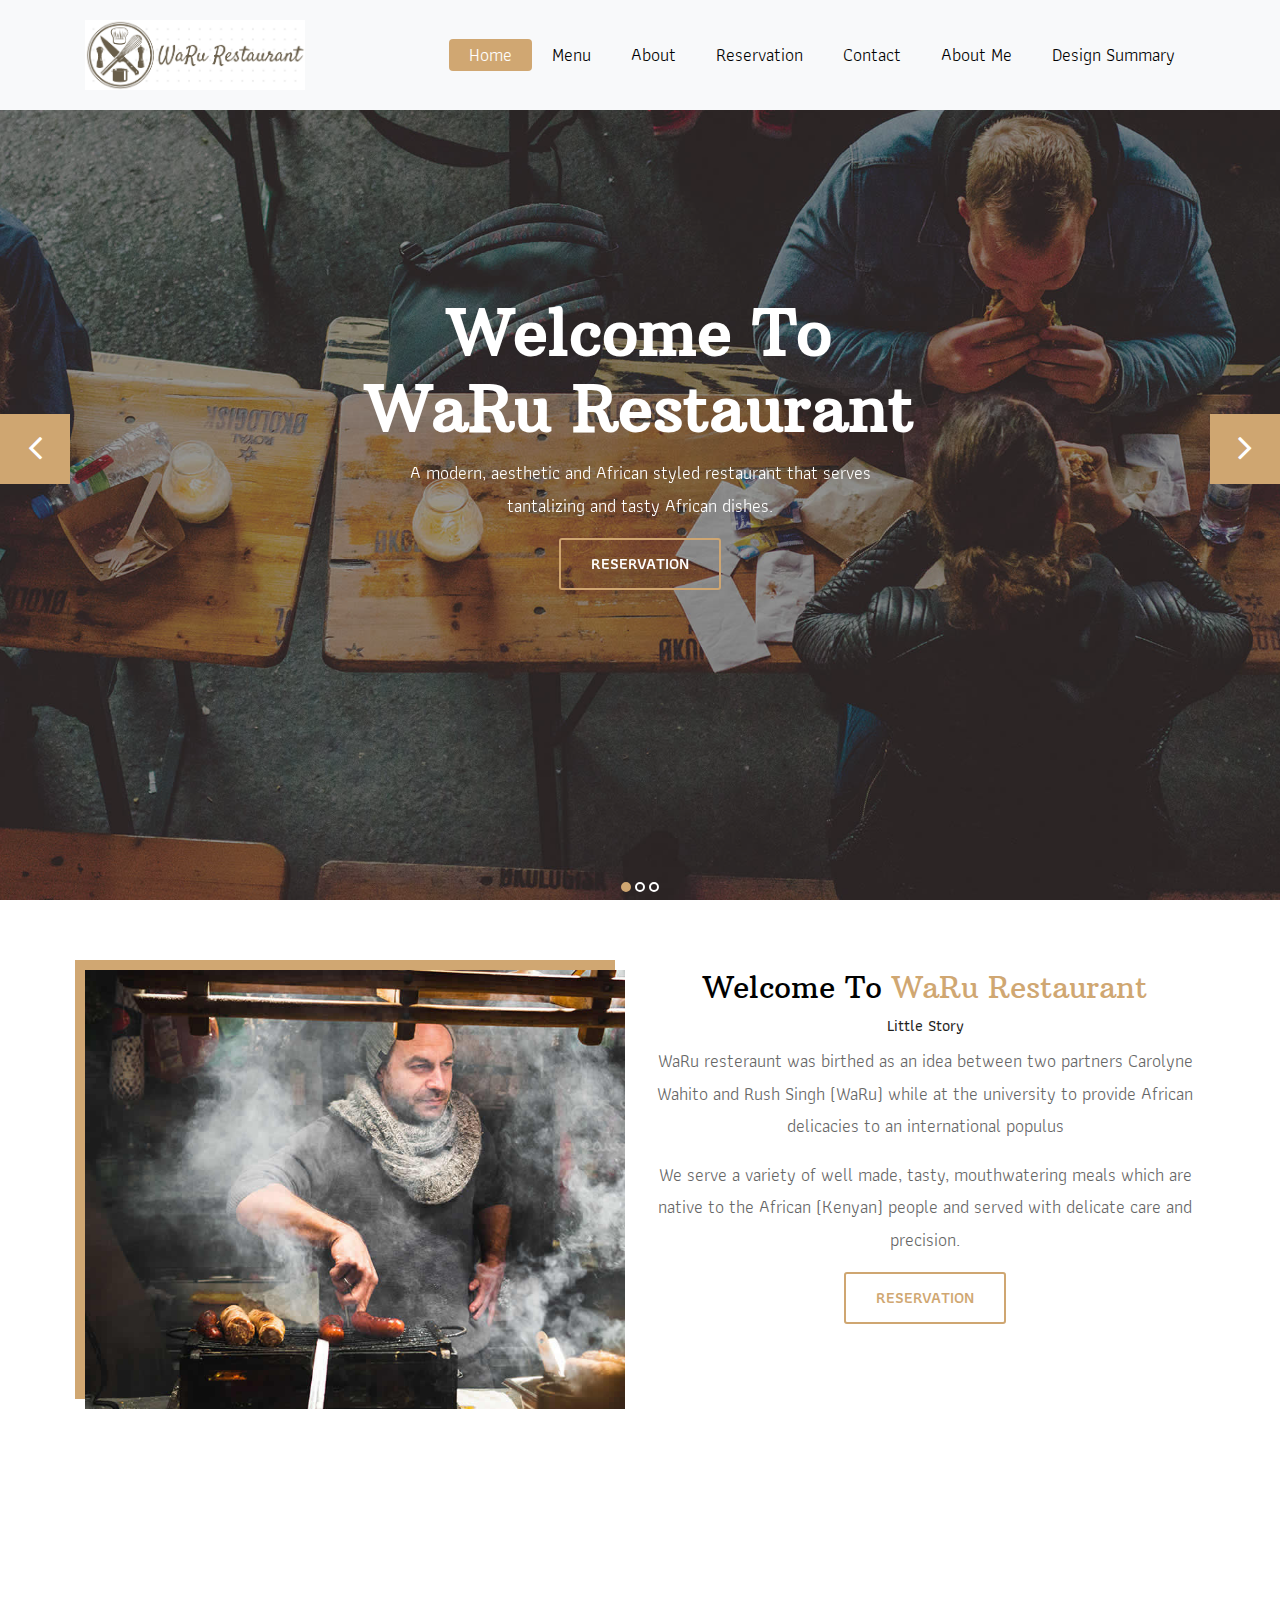
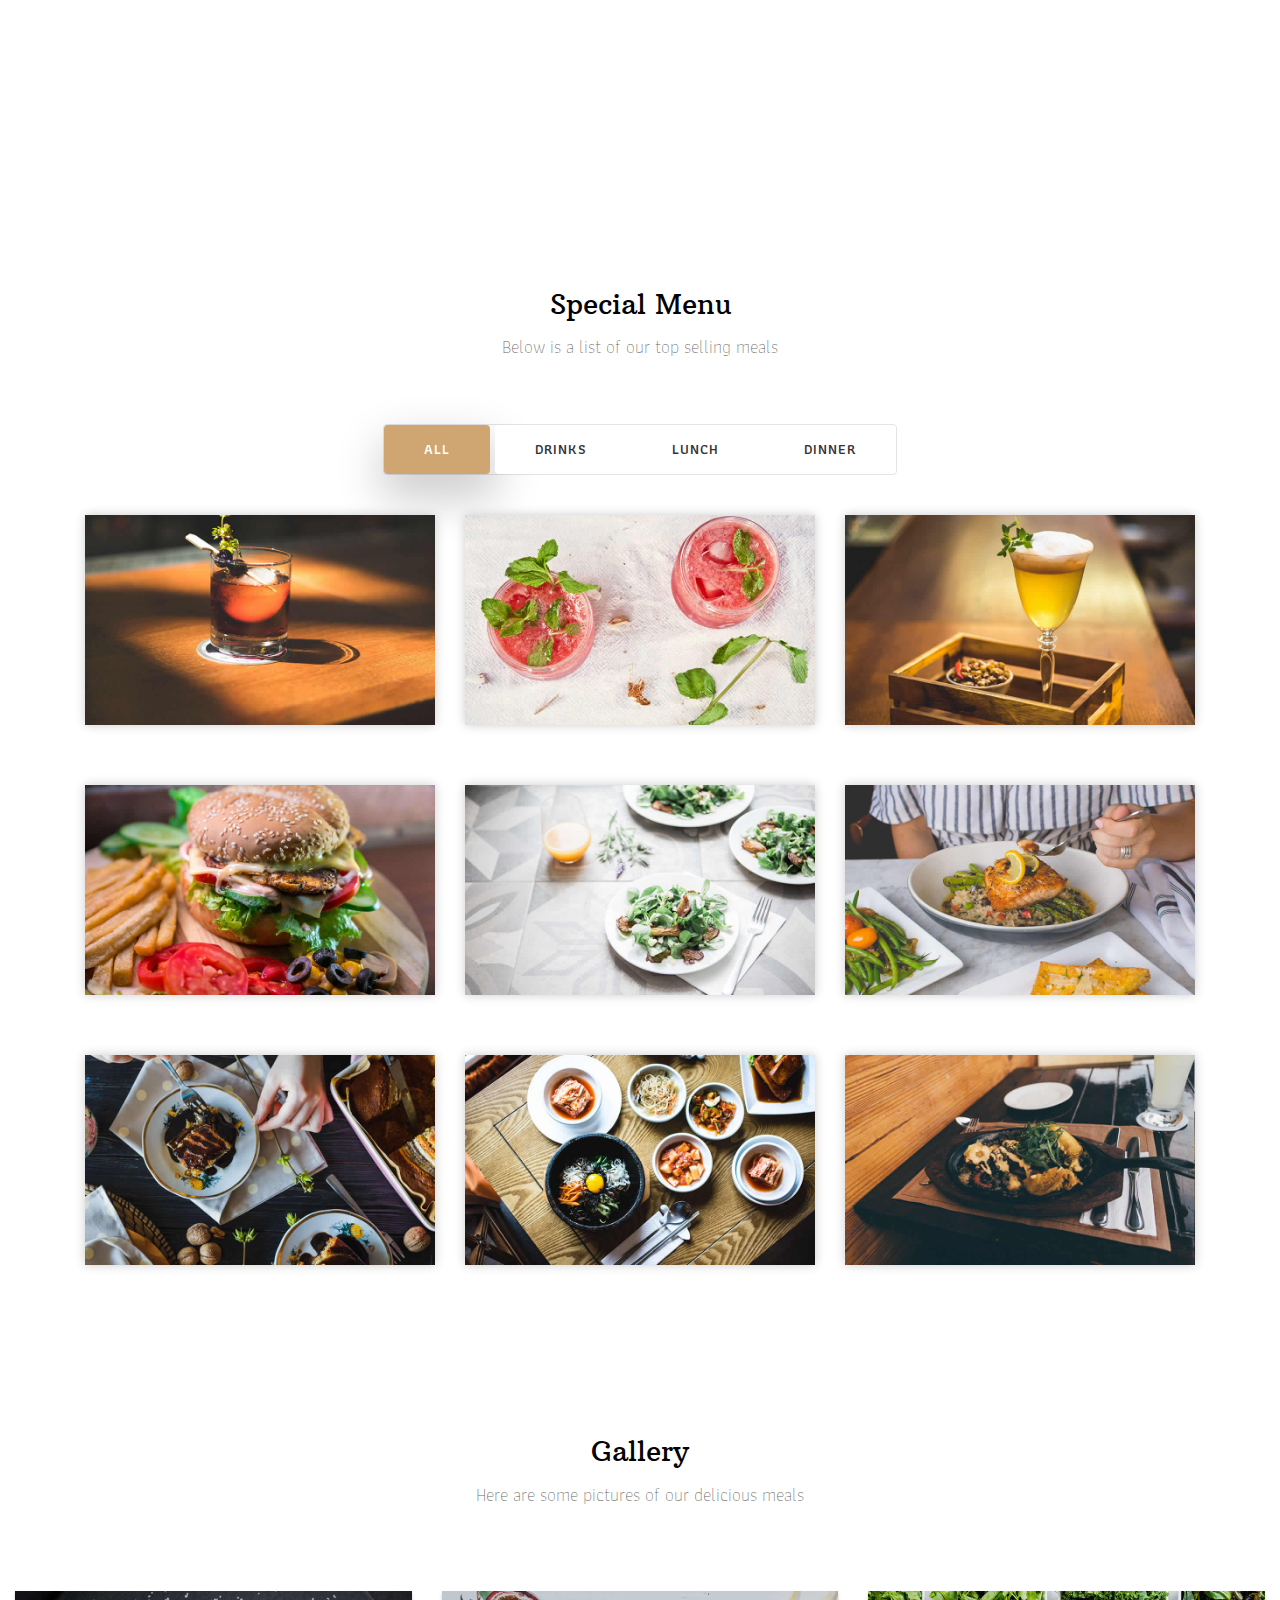
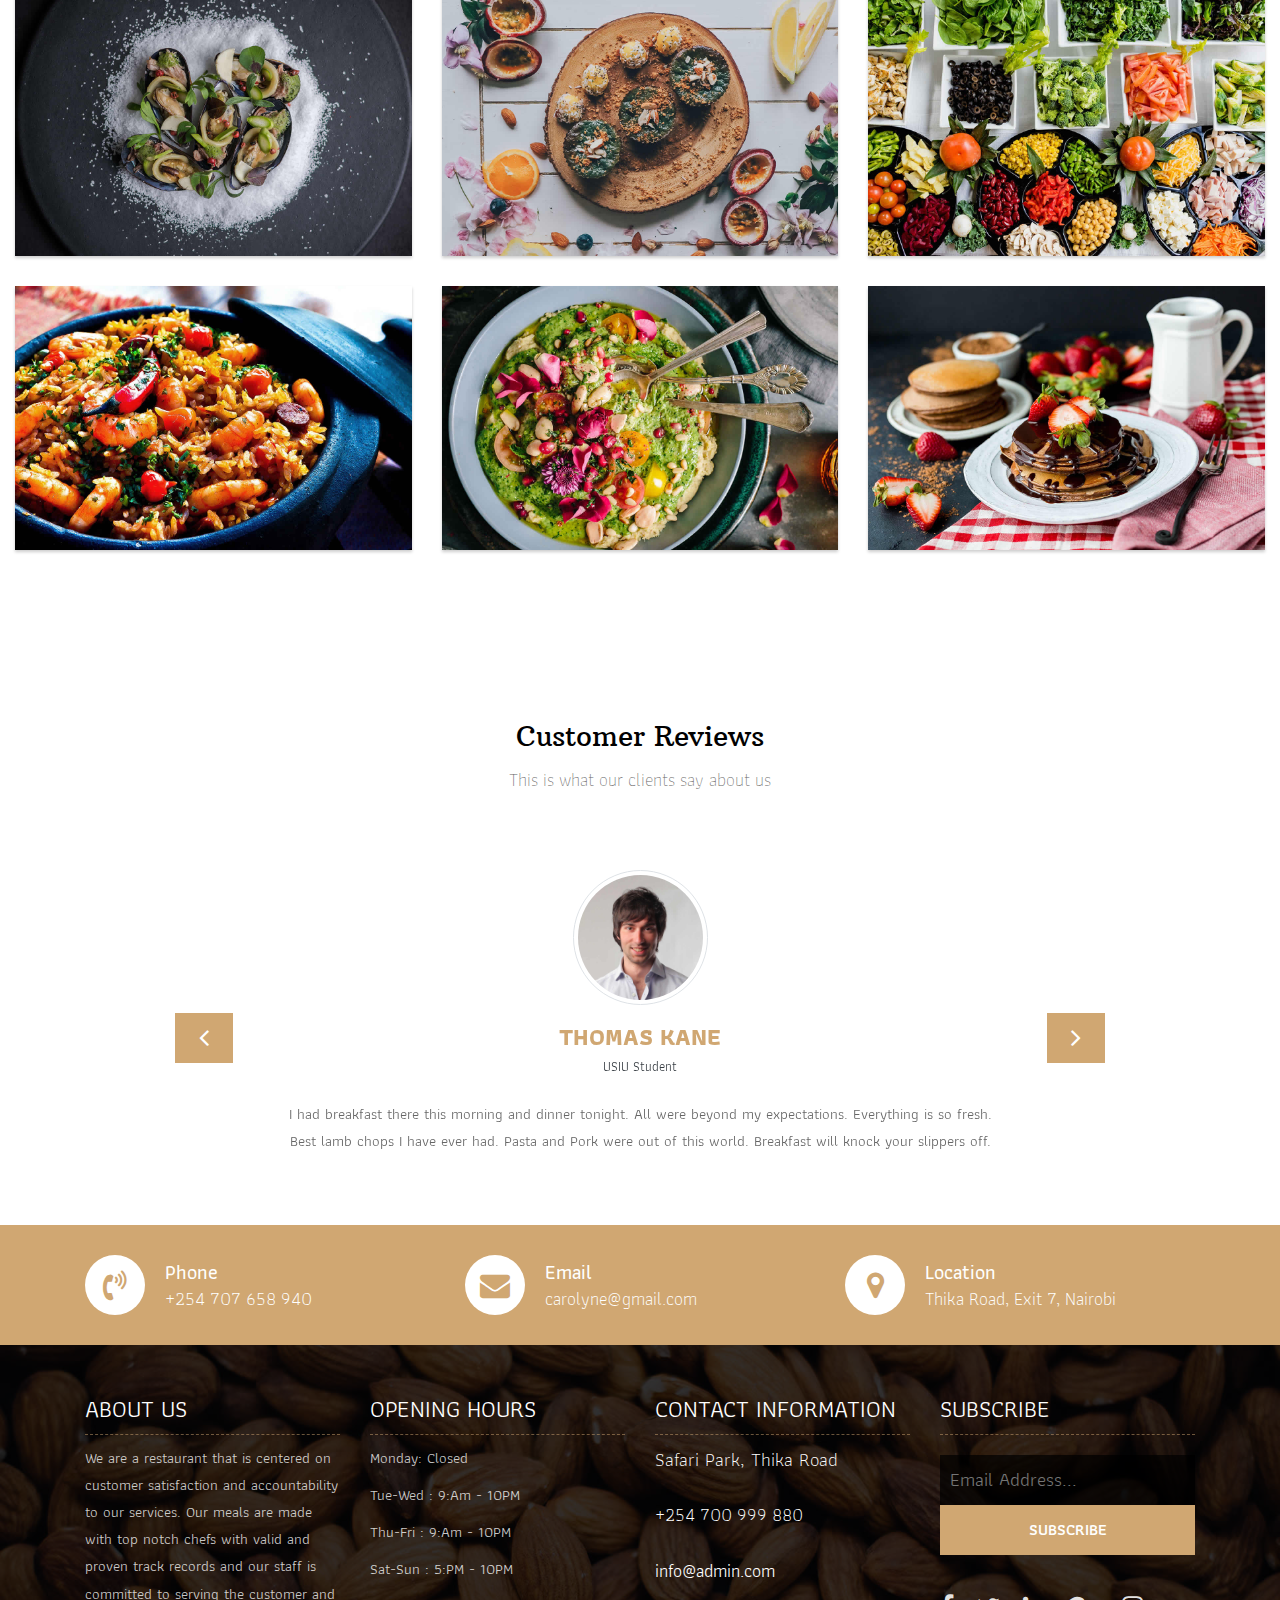
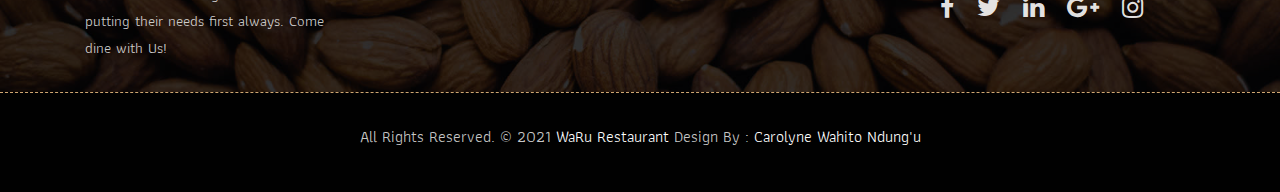
==== index.html @ e148ffc0 "Add files via upload" ====
<!DOCTYPE html>
<html lang="en"><!-- Basic -->
<head>
	<meta charset="utf-8">
    <meta http-equiv="X-UA-Compatible" content="IE=edge">   
   
    <!-- Mobile Metas -->
    <meta name="viewport" content="width=device-width, initial-scale=1">
 
     <!-- Site Metas -->
    <title>WaRu Restaurant</title>  
    <meta name="keywords" content="">
    <meta name="description" content="">
    <meta name="author" content="">

    <!-- Site Icons -->
    <link rel="shortcut icon" href="images/favicon.ico" type="image/x-icon">
    <link rel="apple-touch-icon" href="images/apple-touch-icon.png">

    <!-- Bootstrap CSS -->
    <link rel="stylesheet" href="css/bootstrap.min.css">    
	<!-- Site CSS -->
    <link rel="stylesheet" href="css/style.css">    
    <!-- Responsive CSS -->
    <link rel="stylesheet" href="css/responsive.css">
    <!-- Custom CSS -->
    <link rel="stylesheet" href="css/custom.css">

    <!--[if lt IE 9]>
      <script src="https://oss.maxcdn.com/libs/html5shiv/3.7.0/html5shiv.js"></script>
      <script src="https://oss.maxcdn.com/libs/respond.js/1.4.2/respond.min.js"></script>
    <![endif]-->

</head>

<body>
	<!-- Start header -->
	<header class="top-navbar">
		<nav class="navbar navbar-expand-lg navbar-light bg-light">
			<div class="container">
				<a class="navbar-brand" href="index.html">
					<img src="images/logo_2.PNG" alt="" width="220px" height="70px"/>
				</a>
				<button class="navbar-toggler" type="button" data-toggle="collapse" data-target="#navbars-rs-food" aria-controls="navbars-rs-food" aria-expanded="false" aria-label="Toggle navigation">
				  <span class="navbar-toggler-icon"></span>
				</button>
				<div class="collapse navbar-collapse" id="navbars-rs-food">
					<ul class="navbar-nav ml-auto">
						<li class="nav-item active"><a class="nav-link" href="index.html">Home</a></li>
						<li class="nav-item"><a class="nav-link" href="menu.html">Menu</a></li>
						<li class="nav-item"><a class="nav-link" href="about.html">About</a></li>
						<li class="nav-item"><a class="nav-link" href="reservation.html">Reservation</a></li>
						<li class="nav-item"><a class="nav-link" href="contact.html">Contact</a></li>
						<li class="nav-item"><a class="nav-link" href="about-me.html">About Me</a></li>
						<li class="nav-item"><a class="nav-link" href="design_summary.html">Design Summary</a></li>
					</ul>
				</div>
			</div>
		</nav>
	</header>
	<!-- End header -->
	
	<!-- Start slides -->
	<div id="slides" class="cover-slides">
		<ul class="slides-container">
			<li class="text-center">
				<img src="images/slider-01.jpg" alt="">
				<div class="container">
					<div class="row">
						<div class="col-md-12">
							<h1 class="m-b-20"><strong>Welcome To <br> WaRu Restaurant</strong></h1>
							<p class="m-b-40">A modern, aesthetic and African styled restaurant that serves  <br> 
							tantalizing and tasty African dishes.</p>
							<p><a class="btn btn-lg btn-circle btn-outline-new-white" href="#">Reservation</a></p>
						</div>
					</div>
				</div>
			</li>
			<li class="text-center">
				<img src="images/slider-02.jpg" alt="">
				<div class="container">
					<div class="row">
						<div class="col-md-12">
							<h1 class="m-b-20"><strong>Welcome To <br> WaRu Restaurant</strong></h1>
							<p class="m-b-40">A modern, aesthetic and African styled restaurant that serves  <br> 
							tantalizing and tasty African dishes.</p>
							<p><a class="btn btn-lg btn-circle btn-outline-new-white" href="reservation.html">Reservation</a></p>
						</div>
					</div>
				</div>
			</li>
			<li class="text-center">
				<img src="images/slider-03.jpg" alt="">
				<div class="container">
					<div class="row">
						<div class="col-md-12">
							<h1 class="m-b-20"><strong>Welcome To <br> WaRu Restaurant</strong></h1>
							<p class="m-b-40">A modern, aesthetic and African styled restaurant that serves  <br> 
							tantalizing and tasty African dishes.</p>
							<p><a class="btn btn-lg btn-circle btn-outline-new-white" href="reservation.html">Reservation</a></p>
						</div>
					</div>
				</div>
			</li>
		</ul>
		<div class="slides-navigation">
			<a href="#" class="next"><i class="fa fa-angle-right" aria-hidden="true"></i></a>
			<a href="#" class="prev"><i class="fa fa-angle-left" aria-hidden="true"></i></a>
		</div>
	</div>
	<!-- End slides -->
	
	<!-- Start About -->
	<div class="about-section-box">
		<div class="container">
			<div class="row">
				<div class="col-lg-6 col-md-6 col-sm-12">
					<img src="images/about-img.jpg" alt="" class="img-fluid">
				</div>
				<div class="col-lg-6 col-md-6 col-sm-12 text-center">
					<div class="inner-column">
						<h1>Welcome To <span>WaRu Restaurant</span></h1>
						<h4>Little Story</h4>
						<p>WaRu resteraunt was birthed as an idea between two partners Carolyne Wahito and Rush Singh (WaRu) while at the university to provide African delicacies to an international populus</p>
						<p>We serve a variety of well made, tasty, mouthwatering meals which are native to the African (Kenyan) people and served with delicate care and precision.</p>
						<a class="btn btn-lg btn-circle btn-outline-new-white" href="reservation.html">Reservation</a>
					</div>
				</div>
			</div>
		</div>
	</div>
	<!-- End About -->
	
	<!-- Start QT -->
	<div class="qt-box qt-background">
		<div class="container">
			<div class="row">
				<div class="col-md-8 ml-auto mr-auto text-left">
					<p class="lead ">
						" If you're not the one cooking, stay out of the way and compliment the chef. "
					</p>
					<span class="lead">Michael Strahan</span>
				</div>
			</div>
		</div>
	</div>
	<!-- End QT -->
	
	<!-- Start Menu -->
	<div class="menu-box">
		<div class="container">
			<div class="row">
				<div class="col-lg-12">
					<div class="heading-title text-center">
						<h2>Special Menu</h2>
						<p>Below is a list of our top selling meals</p>
					</div>
				</div>
			</div>
			<div class="row">
				<div class="col-lg-12">
					<div class="special-menu text-center">
						<div class="button-group filter-button-group">
							<button class="active" data-filter="*">All</button>
							<button data-filter=".drinks">Drinks</button>
							<button data-filter=".lunch">Lunch</button>
							<button data-filter=".dinner">Dinner</button>
						</div>
					</div>
				</div>
			</div>
				
			<div class="row special-list">
				<div class="col-lg-4 col-md-6 special-grid drinks">
					<div class="gallery-single fix">
						<img src="images/img-01.jpg" class="img-fluid" alt="Image">
						<div class="why-text">
							<h4>Classic Sangria</h4>
							<p>Sed id magna vitae eros sagittis euismod.</p>
							<h5> Ksh 400</h5>
						</div>
					</div>
				</div>
				
				<div class="col-lg-4 col-md-6 special-grid drinks">
					<div class="gallery-single fix">
						<img src="images/img-02.jpg" class="img-fluid" alt="Image">
						<div class="why-text">
							<h4>Stawberry Milkshake</h4>
							<p>Sed id magna vitae eros sagittis euismod.</p>
							<h5> Ksh 600</h5>
						</div>
					</div>
				</div>
				
				<div class="col-lg-4 col-md-6 special-grid drinks">
					<div class="gallery-single fix">
						<img src="images/img-03.jpg" class="img-fluid" alt="Image">
						<div class="why-text">
							<h4>White Wine</h4>
							<p>Sed id magna vitae eros sagittis euismod.</p>
							<h5> Ksh 700</h5>
						</div>
					</div>
				</div>
				
				<div class="col-lg-4 col-md-6 special-grid lunch">
					<div class="gallery-single fix">
						<img src="images/img-04.jpg" class="img-fluid" alt="Image">
						<div class="why-text">
							<h4>Burger and Fries</h4>
							<p>Sed id magna vitae eros sagittis euismod.</p>
							<h5> Ksh 1500</h5>
						</div>
					</div>
				</div>
				
				<div class="col-lg-4 col-md-6 special-grid lunch">
					<div class="gallery-single fix">
						<img src="images/img-05.jpg" class="img-fluid" alt="Image">
						<div class="why-text">
							<h4>Pasta and Sausage</h4>
							<p>Sed id magna vitae eros sagittis euismod.</p>
							<h5> Ksh 1800</h5>
						</div>
					</div>
				</div>
				
				<div class="col-lg-4 col-md-6 special-grid lunch">
					<div class="gallery-single fix">
						<img src="images/img-06.jpg" class="img-fluid" alt="Image">
						<div class="why-text">
							<h4>Beef Steak</h4>
							<p>Sed id magna vitae eros sagittis euismod.</p>
							<h5> Ksh 2000</h5>
						</div>
					</div>
				</div>
				
				<div class="col-lg-4 col-md-6 special-grid dinner">
					<div class="gallery-single fix">
						<img src="images/img-07.jpg" class="img-fluid" alt="Image">
						<div class="why-text">
							<h4>Spicy Pork</h4>
							<p>Sed id magna vitae eros sagittis euismod.</p>
							<h5> Ksh 2500</h5>
						</div>
					</div>
				</div>
				
				<div class="col-lg-4 col-md-6 special-grid dinner">
					<div class="gallery-single fix">
						<img src="images/img-08.jpg" class="img-fluid" alt="Image">
						<div class="why-text">
							<h4>Fried Lamb chops</h4>
							<p>Sed id magna vitae eros sagittis euismod.</p>
							<h5> Ksh 2200</h5>
						</div>
					</div>
				</div>
				
				<div class="col-lg-4 col-md-6 special-grid dinner">
					<div class="gallery-single fix">
						<img src="images/img-09.jpg" class="img-fluid" alt="Image">
						<div class="why-text">
							<h4>Banana Plantain</h4>
							<p>Sed id magna vitae eros sagittis euismod.</p>
							<h5> Ksh 2400</h5>
						</div>
					</div>
				</div>
				
			</div>
		</div>
	</div>
	<!-- End Menu -->
	
	<!-- Start Gallery -->
	<div class="gallery-box">
		<div class="container-fluid">
			<div class="row">
				<div class="col-lg-12">
					<div class="heading-title text-center">
						<h2>Gallery</h2>
						<p>Here are some pictures of our delicious meals</p>
					</div>
				</div>
			</div>
			<div class="tz-gallery">
				<div class="row">
					<div class="col-sm-12 col-md-4 col-lg-4">
						<a class="lightbox" href="images/gallery-img-01.jpg">
							<img class="img-fluid" src="images/gallery-img-01.jpg" alt="Gallery Images">
						</a>
					</div>
					<div class="col-sm-6 col-md-4 col-lg-4">
						<a class="lightbox" href="images/gallery-img-02.jpg">
							<img class="img-fluid" src="images/gallery-img-02.jpg" alt="Gallery Images">
						</a>
					</div>
					<div class="col-sm-6 col-md-4 col-lg-4">
						<a class="lightbox" href="images/gallery-img-03.jpg">
							<img class="img-fluid" src="images/gallery-img-03.jpg" alt="Gallery Images">
						</a>
					</div>
					<div class="col-sm-12 col-md-4 col-lg-4">
						<a class="lightbox" href="images/gallery-img-04.jpg">
							<img class="img-fluid" src="images/gallery-img-04.jpg" alt="Gallery Images">
						</a>
					</div>
					<div class="col-sm-6 col-md-4 col-lg-4">
						<a class="lightbox" href="images/gallery-img-05.jpg">
							<img class="img-fluid" src="images/gallery-img-05.jpg" alt="Gallery Images">
						</a>
					</div> 
					<div class="col-sm-6 col-md-4 col-lg-4">
						<a class="lightbox" href="images/gallery-img-06.jpg">
							<img class="img-fluid" src="images/gallery-img-06.jpg" alt="Gallery Images">
						</a>
					</div>
				</div>
			</div>
		</div>
	</div>
	<!-- End Gallery -->
	
	<!-- Start Customer Reviews -->
	<div class="customer-reviews-box">
		<div class="container">
			<div class="row">
				<div class="col-lg-12">
					<div class="heading-title text-center">
						<h2>Customer Reviews</h2>
						<p>This is what our clients say about us</p>
					</div>
				</div>
			</div>
			<div class="row">
				<div class="col-md-8 mr-auto ml-auto text-center">
					<div id="reviews" class="carousel slide" data-ride="carousel">
						<div class="carousel-inner mt-4">
							<div class="carousel-item text-center active">
								<div class="img-box p-1 border rounded-circle m-auto">
									<img class="d-block w-100 rounded-circle" src="images/profile-1.jpg" alt="">
								</div>
								<h5 class="mt-4 mb-0"><strong class="text-warning text-uppercase">Thomas Kane</strong></h5>
								<h6 class="text-dark m-0">USIU Student</h6>
								<p class="m-0 pt-3">I had breakfast there this morning and dinner tonight. All were beyond my expectations. Everything is so fresh. Best lamb chops I have ever had. Pasta and Pork were out of this world. Breakfast will knock your slippers off.</p>
							</div>
							<div class="carousel-item text-center">
								<div class="img-box p-1 border rounded-circle m-auto">
									<img class="d-block w-100 rounded-circle" src="images/profile-3.jpg" alt="">
								</div>
								<h5 class="mt-4 mb-0"><strong class="text-warning text-uppercase">Bob Sifuna</strong></h5>
								<h6 class="text-dark m-0">Business Man</h6>
								<p class="m-0 pt-3">
									
									The food is excellent, generous portions and great prices. The service was fast and friendly. I highly recommended it if you’re in the Roysambu area.</p>
							</div>
							<div class="carousel-item text-center">
								<div class="img-box p-1 border rounded-circle m-auto">
									<img class="d-block w-100 rounded-circle" src="images/profile-7.jpg" alt="">
								</div>
								<h5 class="mt-4 mb-0"><strong class="text-warning text-uppercase">Michael Scott</strong></h5>
								<h6 class="text-dark m-0">Seo Analyst</h6>
								<p class="m-0 pt-3">We like to go to WaRu every time for lunch and supper. The food is always delicious! This is the first year we could make reservations (probably due to spacing because of the virus). Our waitress, Casey, was great!</p>
							</div>
						</div>
						<a class="carousel-control-prev" href="#reviews" role="button" data-slide="prev">
							<i class="fa fa-angle-left" aria-hidden="true"></i>
							<span class="sr-only">Previous</span>
						</a>
						<a class="carousel-control-next" href="#reviews" role="button" data-slide="next">
							<i class="fa fa-angle-right" aria-hidden="true"></i>
							<span class="sr-only">Next</span>
						</a>
                    </div>
				</div>
			</div>
		</div>
	</div>
	<!-- End Customer Reviews -->
	
	<!-- Start Contact info -->
	<div class="contact-imfo-box">
		<div class="container">
			<div class="row">
				<div class="col-md-4">
					<i class="fa fa-volume-control-phone"></i>
					<div class="overflow-hidden">
						<h4>Phone</h4>
						<p class="lead">
							+254 707 658 940
						</p>
					</div>
				</div>
				<div class="col-md-4">
					<i class="fa fa-envelope"></i>
					<div class="overflow-hidden">
						<h4>Email</h4>
						<p class="lead">
							carolyne@gmail.com
						</p>
					</div>
				</div>
				<div class="col-md-4">
					<i class="fa fa-map-marker"></i>
					<div class="overflow-hidden">
						<h4>Location</h4>
						<p class="lead">
							Thika Road, Exit 7, Nairobi
						</p>
					</div>
				</div>
			</div>
		</div>
	</div>
	<!-- End Contact info -->
	
	<!-- Start Footer -->
	<footer class="footer-area bg-f">
		<div class="container">
			<div class="row">
				<div class="col-lg-3 col-md-6">
					<h3>About Us</h3>
					<p>We are a restaurant that is centered on customer satisfaction and accountability to our services. Our meals are made with top notch chefs with valid and proven track records and our staff is committed to serving the customer and putting their needs first always. Come dine with Us!</p>
				</div>
				<div class="col-lg-3 col-md-6">
					<h3>Opening hours</h3>
					<p><span class="text-color">Monday: </span>Closed</p>
					<p><span class="text-color">Tue-Wed :</span> 9:Am - 10PM</p>
					<p><span class="text-color">Thu-Fri :</span> 9:Am - 10PM</p>
					<p><span class="text-color">Sat-Sun :</span> 5:PM - 10PM</p>
				</div>
				<div class="col-lg-3 col-md-6">
					<h3>Contact information</h3>
					<p class="lead">Safari Park, Thika Road</p>
					<p class="lead"><a href="#">+254 700 999 880</a></p>
					<p><a href="#"> info@admin.com</a></p>
				</div>
				<div class="col-lg-3 col-md-6">
					<h3>Subscribe</h3>
					<div class="subscribe_form">
						<form class="subscribe_form">
							<input name="EMAIL" id="subs-email" class="form_input" placeholder="Email Address..." type="email">
							<button type="submit" class="submit">SUBSCRIBE</button>
							<div class="clearfix"></div>
						</form>
					</div>
					<ul class="list-inline f-social">
						<li class="list-inline-item"><a href="#"><i class="fa fa-facebook" aria-hidden="true"></i></a></li>
						<li class="list-inline-item"><a href="#"><i class="fa fa-twitter" aria-hidden="true"></i></a></li>
						<li class="list-inline-item"><a href="#"><i class="fa fa-linkedin" aria-hidden="true"></i></a></li>
						<li class="list-inline-item"><a href="#"><i class="fa fa-google-plus" aria-hidden="true"></i></a></li>
						<li class="list-inline-item"><a href="#"><i class="fa fa-instagram" aria-hidden="true"></i></a></li>
					</ul>
				</div>
			</div>
		</div>
		
		<div class="copyright">
			<div class="container">
				<div class="row">
					<div class="col-lg-12">
						<p class="company-name">All Rights Reserved. &copy; 2021 <a href="#">WaRu Restaurant</a> Design By : 
					<a href="about-me.html">Carolyne Wahito Ndung'u</a></p>
					</div>
				</div>
			</div>
		</div>
		
	</footer>
	<!-- End Footer -->
	
	<a href="#" id="back-to-top" title="Back to top" style="display: none;">&uarr;</a>

	<!-- ALL JS FILES -->
	<script src="js/jquery-3.2.1.min.js"></script>
	<script src="js/popper.min.js"></script>
	<script src="js/bootstrap.min.js"></script>
    <!-- ALL PLUGINS -->
	<script src="js/jquery.superslides.min.js"></script>
	<script src="js/images-loded.min.js"></script>
	<script src="js/isotope.min.js"></script>
	<script src="js/baguetteBox.min.js"></script>
	<script src="js/form-validator.min.js"></script>
    <script src="js/contact-form-script.js"></script>
    <script src="js/custom.js"></script>
</body>
</html>
---- css/style.css ----
/*------------------------------------------------------------------
    IMPORT FONTS
-------------------------------------------------------------------*/

@import url("https://fonts.googleapis.com/css?family=Arbutus+Slab");
@import url("https://fonts.googleapis.com/css?family=Athiti:400,500,600");

/*------------------------------------------------------------------
    IMPORT FILES
-------------------------------------------------------------------*/

@import url(animate.css);
@import url(font-awesome.min.css);
@import url(superslides.css);
@import url(baguetteBox.min.css);

/*------------------------------------------------------------------
    SKELETON
-------------------------------------------------------------------*/

body {
  color: #666666;
  font-size: 15px;
  font-family: "Athiti", sans-serif;
  line-height: 1.80857;
}

a {
  color: #1f1f1f;
  text-decoration: none !important;
  outline: none !important;
  -webkit-transition: all 0.3s ease-in-out;
  -moz-transition: all 0.3s ease-in-out;
  -ms-transition: all 0.3s ease-in-out;
  -o-transition: all 0.3s ease-in-out;
  transition: all 0.3s ease-in-out;
}

h1,
h2,
h3,
h4,
h5,
h6 {
  letter-spacing: 0;
  font-weight: normal;
  position: relative;
  padding: 0 0 10px 0;
  font-weight: normal;
  line-height: 120% !important;
  color: #1f1f1f;
  margin: 0;
}

h1 {
  font-size: 24px;
}

h2 {
  font-size: 22px;
}

h3 {
  font-size: 18px;
}

h4 {
  font-size: 16px;
}

h5 {
  font-size: 14px;
}

h6 {
  font-size: 13px;
}

h1 a,
h2 a,
h3 a,
h4 a,
h5 a,
h6 a {
  color: #212121;
  text-decoration: none !important;
  opacity: 1;
}

h1 a:hover,
h2 a:hover,
h3 a:hover,
h4 a:hover,
h5 a:hover,
h6 a:hover {
  opacity: 0.8;
}

a {
  color: #1f1f1f;
  text-decoration: none;
  outline: none;
}

a,
.btn {
  text-decoration: none !important;
  outline: none !important;
  -webkit-transition: all 0.3s ease-in-out;
  -moz-transition: all 0.3s ease-in-out;
  -ms-transition: all 0.3s ease-in-out;
  -o-transition: all 0.3s ease-in-out;
  transition: all 0.3s ease-in-out;
}

.btn-custom {
  margin-top: 20px;
  background-color: transparent !important;
  border: 2px solid #ddd;
  padding: 12px 40px;
  font-size: 16px;
}

.lead {
  font-size: 18px;
  line-height: 30px;
  color: #767676;
  margin: 0;
  padding: 0;
}

blockquote {
  margin: 20px 0 20px;
  padding: 30px;
}

ul,
li,
ol {
  list-style: none;
  margin: 0px;
  padding: 0px;
}
button:focus {
  outline: none;
}

.form-control::-moz-placeholder {
  color: #2a2a2a;
  opacity: 1;
}

/*------------------------------------------------------------------
    LOADER 
-------------------------------------------------------------------*/

/*------------------------------------------------------------------
    HEADER
-------------------------------------------------------------------*/
.top-navbar {
  position: relative;
  z-index: 10;
}

.top-navbar .navbar {
  padding: 15px 0px;
  position: fixed;
  width: 100%;
  transition: height 0.3s ease-out, background 0.3s ease-out,
    box-shadow 0.3s ease-out;
  -webkit-transform: translate3d(0, 0, 0);
  transform: translate3d(0, 0, 0);
  z-index: 100;
}

.top-navbar .navbar-light .navbar-nav .nav-link {
  color: #010101;
  font-size: 18px;
  padding: 0px 20px;
  border-radius: 4px;
}

.top-navbar .navbar-light .navbar-nav .nav-item .nav-link:hover {
  background: #d0a772;
  color: #ffffff;
}
.top-navbar .navbar-light .navbar-nav .nav-item.active .nav-link {
  background: #d0a772;
  color: #ffffff;
  border-radius: 4px;
}

.navbar-expand-lg .navbar-nav .dropdown-menu {
  border: none;
  box-shadow: 2px 5px 6px rgba(0, 0, 0, 0.5);
}

.navbar-expand-lg .navbar-nav .dropdown-menu a.dropdown-item:hover {
  background: #d0a772;
  color: #ffffff;
}
.navbar-light .navbar-toggler:hover {
  background: #cfa671;
}

/*------------------------------------------------------------------
    Slider
-------------------------------------------------------------------*/

.cover-slides {
  height: 100vh;
}
.slides-navigation a {
  background: #cfa671;
  position: absolute;
  height: 70px;
  width: 70px;
  top: 50%;
  font-size: 20px;
  display: block;
  color: #fff;
  line-height: 80px;
  text-align: center;
  transition: all 0.3s ease-in-out;
}
.slides-navigation a i {
  font-size: 40px;
}
.slides-navigation a:hover {
  background: #010101;
}
.cover-slides .container {
  height: 100%;
  position: relative;
  z-index: 2;
}
.cover-slides .container > .row {
  -webkit-box-align: center;
  -ms-flex-align: center;
  align-items: center;
}
.cover-slides .container > .row {
  height: 100%;
}

.btn {
  text-transform: uppercase;
  padding: 19px 36px;
}
.btn {
  display: inline-block;
  font-weight: 600;
  text-align: center;
  white-space: nowrap;
  vertical-align: middle;
  -webkit-user-select: none;
  -moz-user-select: none;
  -ms-user-select: none;
  user-select: none;
  border: 2px solid transparent;
  padding: 12px 30px;
  font-size: 16px;
  line-height: 1.5;
  border-radius: 0.1875rem;
  transition: color 0.15s ease-in-out, background-color 0.15s ease-in-out,
    border-color 0.15s ease-in-out, box-shadow 0.15s ease-in-out;
}
.btn-outline-new-white {
  color: #fff;
  background-color: transparent;
  background-image: none;
  border-color: #cfa671;
}
.btn-outline-new-white:hover {
  color: #ffffff;
  background-color: #cfa671;
  border-color: #cfa671;
}

.overlay-background {
  background: #333;
  position: absolute;
  height: 100%;
  width: 100%;
  left: 0;
  top: 0;
  opacity: 0.5;
}

.cover-slides h1 {
  font-family: "Arbutus Slab", serif;
  font-weight: 500;
  font-size: 64px;
  color: #fff;
}
.cover-slides p {
  font-size: 18px;
  color: #fff;
}
.slides-pagination a {
  border: 2px solid #ffffff;
}
.slides-pagination a.current {
  background: #cfa671;
  border: 2px solid #cfa671;
}

/*------------------------------------------------------------------
    About
-------------------------------------------------------------------*/

.about-section-box {
  padding: 70px 0px;
}
.about-section-box .img-fluid {
  box-shadow: -10px -10px 0px #d0a772;
}
.inner-column {
}
.inner-column h1 {
  font-family: "Arbutus Slab", serif;
  font-size: 30px;
  color: #010101;
}
.inner-column h1 span {
  color: #d0a772;
}
.inner-column h4 {
  font-size: 16px;
  font-weight: 500;
}
.inner-column p {
  font-size: 18px;
}
.inner-column .btn-outline-new-white {
  color: #d0a772;
}
.inner-column .btn-outline-new-white:hover {
  color: #ffffff;
}

/*------------------------------------------------------------------
    QT
-------------------------------------------------------------------*/

.qt-background {
  background: url(../images/qt-bg.jpg) no-repeat;
  background-size: cover;
  padding: 100px 0;
  background-attachment: fixed;
  background-position: center center;
  position: relative;
}
.qt-background p {
  font-size: 35px;
  font-weight: 300;
  line-height: 44px;
  color: #fff;
  font-family: "Arbutus Slab", serif;
  margin-bottom: 20px;
}

.qt-background span {
  color: #fff;
  font-size: 20px;
  font-weight: 500;
}

/*------------------------------------------------------------------
    Menu
-------------------------------------------------------------------*/

.menu-box {
  padding: 70px 0px;
}

.heading-title {
  margin-bottom: 50px;
}
.heading-title h2 {
  color: #010101;
  font-size: 28px;
  font-family: "Arbutus Slab", serif;
}
.heading-title p {
  font-size: 18px;
  font-weight: 200;
  margin: 0px;
}

.filter-button-group {
  border: 1px solid #e4e4e4;
  border-radius: 4px;
  margin: 10px 15px;
  display: inline-block;
}

.filter-button-group button {
  color: #333;
  letter-spacing: 1px;
  text-transform: uppercase;
  font-weight: 600;
  font-size: 14px;
  cursor: pointer;
  background: #fff;
  padding: 12px 40px;
  border: none;
  border-radius: 4px;
}

.filter-button-group button.active {
  background: #cfa671;
  color: #fff;
  box-shadow: 2px 20px 45px 5px rgba(0, 0, 0, 0.2);
}

.gallery-single {
  margin: 30px 0px;
}

.gallery-single {
  position: relative;
  overflow: hidden;
  -webkit-box-shadow: 0 0 10px #ccc;
  box-shadow: 0 0 10px #ccc;
}

.why-text {
  position: absolute;
  left: 0;
  bottom: -100%;
  right: 0;
  height: 100%;
  background: rgba(207, 166, 113, 0.9);
  padding: 12px 12px;
  -webkit-transition: all 0.3s ease;
  transition: all 0.3s ease;
}
.why-text h4 {
  color: #ffffff;
  font-size: 24px;
  font-weight: 500;
  font-family: "Arbutus Slab", serif;
}
.why-text p {
  color: #ffffff;
  font-size: 18px;
  border-bottom: 1px dashed #010101;
  margin: 0px;
  padding-bottom: 15px;
  margin-top: 15px;
  margin-bottom: 15px;
}
.why-text h5 {
  font-size: 28px;
  font-weight: 600;
  color: #ffffff;
}

.gallery-single:hover .why-text {
  bottom: 0px;
}

/*------------------------------------------------------------------
    Gallery
-------------------------------------------------------------------*/

.gallery-box {
  padding: 70px 0px;
}
.tz-gallery {
  margin-top: 30px;
}
.tz-gallery .lightbox img {
  width: 100%;
  margin-bottom: 30px;
  transition: 0.2s ease-in-out;
  box-shadow: 0 2px 3px rgba(0, 0, 0, 0.2);
}
.tz-gallery .lightbox img:hover {
  transform: scale(1.05);
  box-shadow: 0 8px 15px rgba(0, 0, 0, 0.3);
}

/*------------------------------------------------------------------
    Customer Reviews
-------------------------------------------------------------------*/

.customer-reviews-box {
  padding: 70px 0px;
}

.carousel-inner .carousel-item .img-box {
  width: 135px;
  height: 135px;
}
.carousel-control-prev {
  left: -100px;
}
.carousel-control-next {
  right: -100px;
}
.carousel-indicators {
  top: 320px;
}

.text-warning {
  color: #d0a772 !important;
  font-size: 24px;
}

@media (min-width: 320px) and (max-width: 640px) {
  .carousel-inner .carousel-item p {
    font-size: 14px;
  }
  .carousel-control-prev {
    left: -5px;
  }
  .carousel-control-next {
    right: -5px;
  }
  .carousel-indicators {
    top: 400px;
  }
}

#reviews .carousel-control-prev {
  background: #d0a772;
  color: #ffffff;
  display: block;
  position: absolute;
  width: 8%;
  height: 50px;
  top: 50%;
  font-size: 28px;
  opacity: 1;
}
#reviews .carousel-control-prev:hover {
  background: #010101;
  color: #ffffff;
}

#reviews .carousel-control-next {
  background: #d0a772;
  color: #ffffff;
  display: block;
  position: absolute;
  width: 8%;
  height: 50px;
  top: 50%;
  font-size: 28px;
  opacity: 1;
}
#reviews .carousel-control-next:hover {
  background: #010101;
  color: #ffffff;
}

/*------------------------------------------------------------------
    Contact info
-------------------------------------------------------------------*/

.contact-imfo-box {
  background: #d0a772;
  padding: 30px 0;
}

.overflow-hidden {
  overflow: hidden;
}

.contact-imfo-box i {
  display: block;
  float: left;
  width: 60px;
  height: 60px;
  line-height: 60px;
  text-align: center;
  background: #fff;
  color: #d0a772;
  font-size: 30px;
  -webkit-border-radius: 50%;
  -moz-border-radius: 50%;
  -ms-border-radius: 50%;
  border-radius: 50%;
  margin-right: 20px;
}
.contact-imfo-box h4 {
  margin: 0px;
  margin-top: 5px;
  color: #ffffff;
  font-size: 20px;
  padding: 0px;
  font-weight: 500;
  line-height: 24px;
}
.contact-imfo-box p {
  margin: 0px;
  color: #ffffff;
  font-weight: 300;
}

/*------------------------------------------------------------------
    Footer
-------------------------------------------------------------------*/

.footer-area {
  padding-top: 50px;
  padding-bottom: 0px;
}
.bg-f {
  background-image: url("../images/footer-bg.jpg");
  background-attachment: scroll;
  background-clip: initial;
  background-color: rgba(0, 0, 0, 0);
  background-origin: initial;
  background-position: center center;
  background-repeat: no-repeat;
  background-size: cover;
  position: relative;
}
.bg-f::before {
  background: #010101;
  content: "";
  height: 100%;
  left: 0;
  position: absolute;
  top: 0;
  width: 100%;
  z-index: 1;
  opacity: 0.8;
}

.footer-area .container {
  position: relative;
  z-index: 1;
}
.footer-area h3 {
  color: #ffffff;
  text-transform: uppercase;
  font-size: 24px;
  border-bottom: 1px dashed rgba(207, 166, 113, 0.5);
  margin-bottom: 10px;
}
.footer-area p {
  font-size: 15px;
  color: rgba(255, 255, 255, 0.8);
  margin: 0;
  padding-bottom: 10px;
}

.footer-area p.lead {
  font-size: 19px;
  color: #ffffff;
  margin-bottom: 15px;
}
.footer-area p.lead a {
  color: #ffffff;
  margin-bottom: 15px;
}
.footer-area p.lead a:hover {
  color: #d0a772;
}
.footer-area p a {
  font-size: 18px;
  color: #ffffff;
}
.footer-area p a:hover {
  color: #d0a772;
}

.subscribe_form {
  display: block;
  text-align: center;
  padding: 5px 0;
}

.subscribe_form .form_input {
  display: block;
  background-color: rgba(0, 0, 0, 0.7);
  color: #fff;
  border: none;
  font-size: 19px;
  line-height: 50px;
  padding: 0 10px;
  float: left;
  width: 100%;
  transition: all 0.5s ease-in-out;
}

.subscribe_form .submit {
  background-color: #d0a772;
  color: #fff;
  font-size: 16px;
  font-weight: 600;
  line-height: 50px;
  display: inline-block;
  padding: 0 10px;
  float: left;
  width: 100%;
  border: none;
  cursor: pointer;
  transition: all 0.5s ease-in-out;
}
.subscribe_form .submit:hover {
  background: #010101;
}

.f-social {
  padding-bottom: 10px;
  margin: 0px;
  margin-top: 20px;
}
.f-social li a {
  font-size: 25px;
  color: rgba(255, 255, 255, 0.9);
  margin-right: 10px;
}

.copyright {
  margin-top: 20px;
  position: relative;
  display: block;
  background-color: #010101;
  border-top: 1px dashed rgba(207, 166, 113);
  padding: 30px 0;
  z-index: 1;
}

.copyright .company-name {
  font-size: 16px;
  text-align: center;
}
.copyright .company-name a {
  font-size: 16px;
}

/*------------------------------------------------------------------
    All Pages
-------------------------------------------------------------------*/

.page-breadcrumb {
  padding: 250px 0 150px;
  background: url(../images/all-bg.jpg) no-repeat;
  background-attachment: fixed;
  background-size: cover;
  background-position: 0 0;
  position: relative;
}
.all-page-title .container {
  position: relative;
  z-index: 2;
}
.all-page-title::before {
  background: #010101;
  content: "";
  height: 100%;
  left: 0;
  position: absolute;
  top: 0;
  width: 100%;
  z-index: 1;
  opacity: 0.8;
}
.all-page-title h1 {
  font-size: 38px;
  color: #ffffff;
  font-family: "Arbutus Slab", serif;
  padding: 0px;
}

.inner-pt {
  margin-top: 30px;
}
.inner-pt p {
  font-size: 18px;
}

.stuff-box {
  padding: 70px 0px;
}

.our-team {
  border: 2px solid #d0a772;
  border-radius: 0px;
  text-align: center;
  margin: 10px;
  z-index: 1;
  position: relative;
}
.our-team:before,
.our-team:after {
  content: "";
  width: 100%;
  height: 104%;
  background: #d0a772;
  position: absolute;
  top: 50%;
  left: 0;
  z-index: -1;
  transform: translateY(-50%) scaleX(0.3);
  transition: all 0.3s ease 0s;
}
.our-team:after {
  width: 106%;
  left: 50%;
  transform: translate(-50%, -50%) scaleY(0.25);
}
.our-team:hover:before {
  transform: translateY(-50%) scaleX(0.7);
}
.our-team:hover:after {
  transform: translate(-50%, -50%) scaleY(0.7);
}
.our-team img {
  width: 100%;
  height: auto;
  border-radius: 0px;
  transition: all 0.3s ease 0s;
}
.our-team .team-content {
  width: 93%;
  padding: 25px 0 10px;
  background: #d0a772;
  position: absolute;
  bottom: 50px;
  left: 50%;
  opacity: 0;
  transform: translateX(-50%);
  transition: all 0.3s cubic-bezier(0.5, 0.2, 0.1, 0.9);
}
.our-team:hover .team-content {
  bottom: 10px;
  opacity: 1;
}
.our-team .title {
  font-size: 25px;
  font-weight: 600;
  color: #fff;
  letter-spacing: 1px;
  text-transform: capitalize;
  margin: 0;
}
.our-team .post {
  display: block;
  font-size: 16px;
  color: #fff;
  text-transform: uppercase;
  margin-bottom: 10px;
}
.our-team .social {
  padding: 0;
  margin: 0;
  list-style: none;
}
.our-team .social li {
  display: inline-block;
  margin: 0 5px;
}
.our-team .social li a {
  display: block;
  width: 35px;
  height: 35px;
  line-height: 35px;
  border-radius: 50%;
  background: #fff;
  font-size: 20px;
  color: #d0a772;
  transition: all 0.3s ease 0s;
}
.our-team .social li a:hover {
  background: #ffffff;
  box-shadow: 0 0 0 5px rgba(255, 255, 255, 0.3);
  color: #d0a772;
}
@media only screen and (max-width: 990px) {
  .our-team {
    margin-bottom: 30px;
  }
}

.reservation-box {
  padding: 70px 0px;
}

.reservation-box h3 {
  padding: 0px 15px;
  margin-bottom: 20px;
  font-weight: 600;
}

.help-block ul li {
  color: red;
}

.form-control[readonly] {
  background-color: #ffffff;
}

.form-control {
  border-radius: 0px;
  min-height: 50px;
}
.form-control:focus {
  border: 1px solid #d0a772;
  box-shadow: none;
}

.form-group .picker__input.picker__input--active {
  border-color: #d0a772;
}

.submit-button {
  margin-top: 20px;
}
.btn.btn-common {
  color: #d0a772;
  background-color: transparent;
  background-image: none;
  border-color: #cfa671;
}
.btn.btn-common:hover {
  color: #ffffff;
  background-color: #cfa671;
  border-color: #cfa671;
}

.date-blog-up {
  position: absolute;
  right: 0px;
  top: 0px;
  background: #cfa671;
  font-size: 18px;
  color: #ffffff;
  padding: 5px 15px 5px 5px;
}
.inner-blog-detail {
  background: #ffffff;
  position: relative;
  padding: 30px 20px;
}

.inner-blog-detail h3 {
  font-size: 20px;
  font-weight: 500;
  padding-bottom: 15px;
}
.inner-blog-detail ul li {
  display: inline-block;
  padding: 0px 5px;
  color: #222222;
}
.inner-blog-detail ul li span {
  color: #cfa671;
}
.inner-blog-detail p {
  padding: 10px 0px;
}
.details-page blockquote {
  border-left: 5px solid #cfa671;
}
.details-page blockquote {
  padding: 20px;
}
blockquote {
  margin: 20px 0 20px;
  padding: 30px;
}
.blog-inner-details-line {
  margin: 20px 0px;
  clear: both;
  float: left;
  width: 100%;
}
.line-left-social h5 {
  font-size: 18px;
  font-weight: 600;
  padding-bottom: 15px;
}
.line-left-social ul li {
  display: inline-block;
  margin-bottom: 5px;
}
.line-right-social ul li {
  display: inline-block;
}
.line-right-social ul li a {
  display: block;
  padding: 5px;
  background: #f5f5f5;
  border-radius: 6px;
  font-weight: 500;
  width: 35px;
  height: 35px;
  text-align: center;
  line-height: 25px;
  font-size: 15px;
}
.line-left-social ul li a {
  display: block;
  padding: 5px 10px;
  background: #f5f5f5;
  border-radius: 6px;
  font-weight: 400;
  font-size: 12px;
}
.line-left-social ul li a:hover {
  background: #cfa671;
  color: #ffffff;
}
.line-right-social ul li a:hover {
  background: #cfa671;
  color: #ffffff;
}
.line-right-social h5 {
  font-size: 18px;
  font-weight: 600;
  padding-bottom: 15px;
}
.blog-comment-box {
  clear: both;
  margin: 20px 0px;
  float: left;
  width: 100%;
}
.blog-comment-box h3 {
  font-size: 18px;
  font-weight: 600;
  padding-bottom: 20px;
}
.comment-item {
  margin-bottom: 30px;
}
.comment-item-left {
  float: left;
  width: 90px;
  height: 90px;
}
.comment-item-left img {
  width: 100%;
  border-radius: 6px;
}
.comment-item-right {
  padding-left: 110px;
}
.comment-item-right a {
  font-size: 16px;
  font-weight: 500;
}
.des-l {
  display: inline-block;
  width: 100%;
}
.des-l p {
  font-size: 13px;
}
.comment-item-right a {
  font-size: 16px;
  font-weight: 500;
}
.right-btn-re {
  float: right;
  font-style: italic;
  text-align: right;
  font-size: 16px;
  padding: 5px 10px;
  background: #f5f5f5;
  border-radius: 6px;
}
.right-btn-re:hover {
  background: #cfa671;
  color: #ffffff !important;
}
.comment-respond-box {
  clear: both;
}
.blog-comment-box .children {
  margin-left: 70px;
}
.comment-item {
  margin-bottom: 30px;
}
.comment-item-right i {
  padding-right: 10px;
}

.comment-form-respond input {
  min-height: 38px;
  border: 1px solid #010101;
  border-radius: 0px;
  padding: 10px;
}
.comment-form-respond textarea {
  border: 1px solid #010101;
  border-radius: 0px;
  padding: 10px;
  min-height: 110px;
}

.btn-submit {
  color: #d0a772;
  background-color: transparent;
  background-image: none;
  border-color: #cfa671;
}
.btn-submit:hover {
  color: #ffffff;
  background-color: #cfa671;
  border-color: #cfa671;
}

.contact-box {
  padding: 70px 0px;
}

.map-full {
  width: 100%;
  height: 500px;
  border-radius: 0px;
  margin: 0px auto;
}

#back-to-top {
  position: fixed;
  bottom: 40px;
  right: 40px;
  z-index: 9999;
  width: 32px;
  height: 32px;
  text-align: center;
  line-height: 30px;
  background: #d0a772;
  color: #ffffff;
  cursor: pointer;
  border: 0;
  border-radius: 2px;
  text-decoration: none;
  transition: opacity 0.2s ease-out;
  font-size: 30px;
}
---- css/responsive.css ----
/* only small desktops */
/* tablets */
/* only small tablets */
@media only screen and (min-width: 992px) and (max-width: 1180px) {
	.footer-area h3{
		font-size: 18px;
	}
}
@media (min-width: 768px) and (max-width: 991px) {
	.navbar-light .navbar-brand{
		margin-left: 15px;
	}
	.navbar-light .navbar-toggler{
		margin-right: 15px;
		border-radius: 0px;
	}
	.navbar-expand-lg .navbar-nav .dropdown-menu{
		box-shadow: none;
	}
	.carousel-control-prev{
		left: -60px;
	}
	.carousel-control-next{
		right: -60px;
	}
	.why-text h4{
		font-size: 18px;
	}
	.why-text p{
		margin: 0px;
	}
}

/* mobile or only mobile */
@media (max-width: 767px) {
	.navbar-light .navbar-brand{
		margin-left: 15px;
	}
	.navbar-light .navbar-toggler{
		margin-right: 15px;
		border-radius: 0px;
	}
	.navbar-expand-lg .navbar-nav .dropdown-menu{
		box-shadow: none;
	}
	.cover-slides h1{
		font-size: 22px;
	}
	.cover-slides p {
		font-size: 14px;
	}
	.slides-navigation a{
		height: 42px;
		width: 38px;
		line-height: 33px;
	}
	.inner-column{
		margin-top: 15px;
	}
	.inner-column h1{
		font-size: 22px;
	}
	.filter-button-group{
		margin: 10px 0px;
	}
	
	.contact-imfo-box .col-md-4{
		margin-bottom: 15px;
	}
	.carousel-control-prev{
		left: 0px;
	}
	.carousel-control-next{
		right: 0px;
	}
	.blog-box-inner .blog-detail{
		overflow: hidden;
	}
	.blog-sidebar{
		margin-top: 50px;
	}
	
}
@media only screen and (min-width: 280px) and (max-width: 599px) {
	
	.why-text p{
		margin-bottom: 0px;
		margin-top: 0px;
	}
}
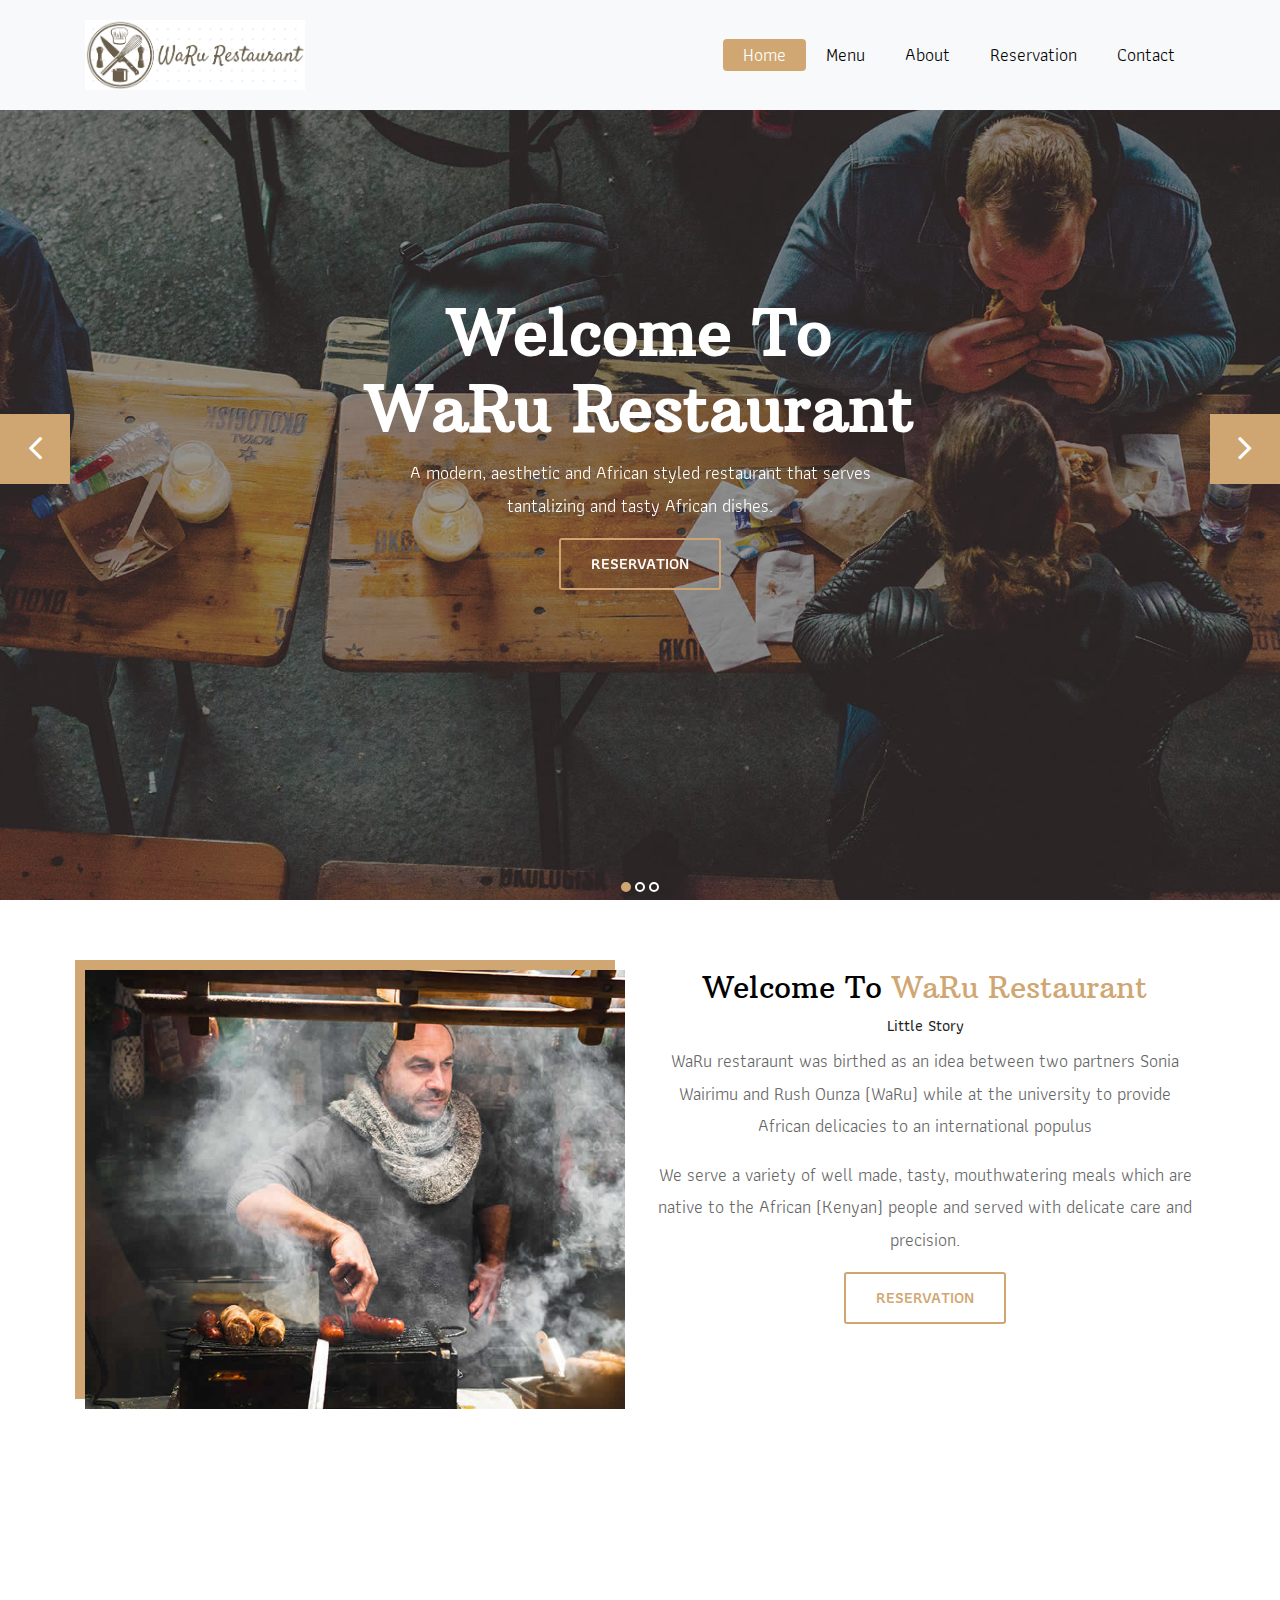
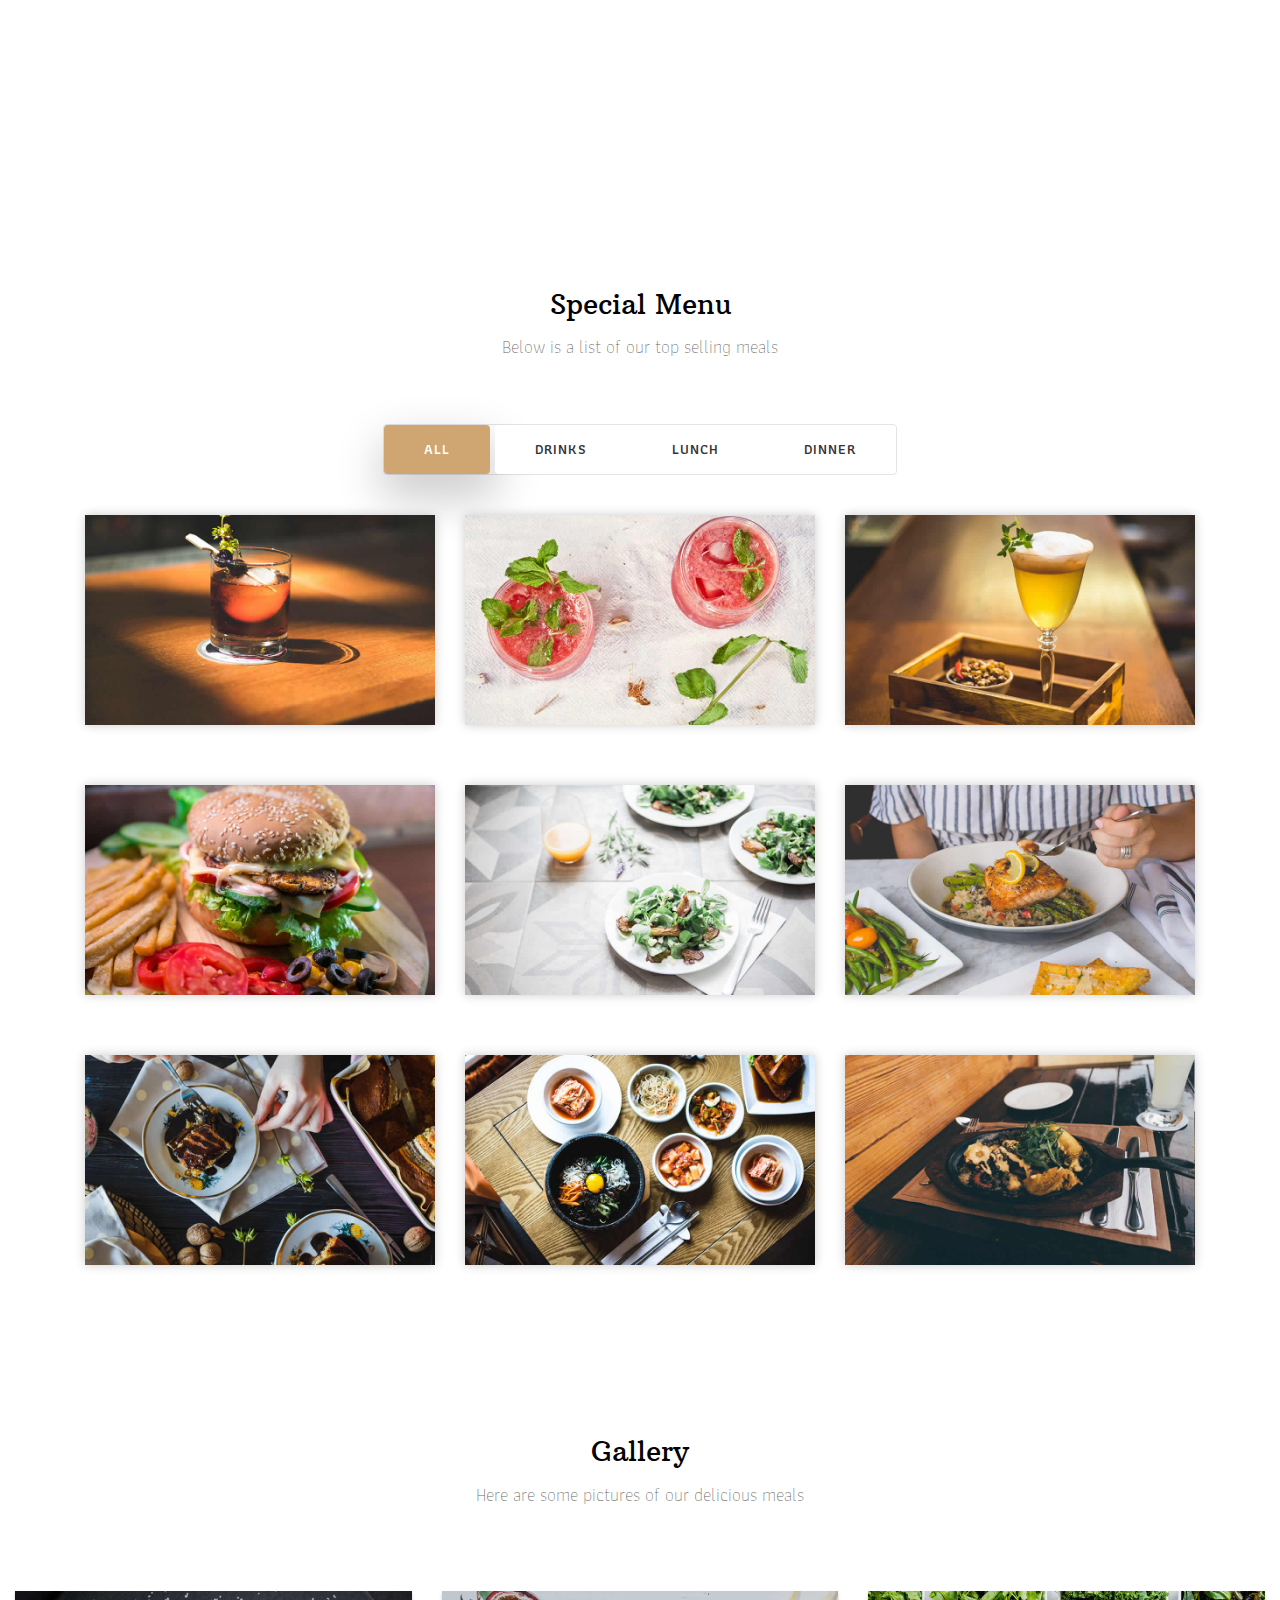
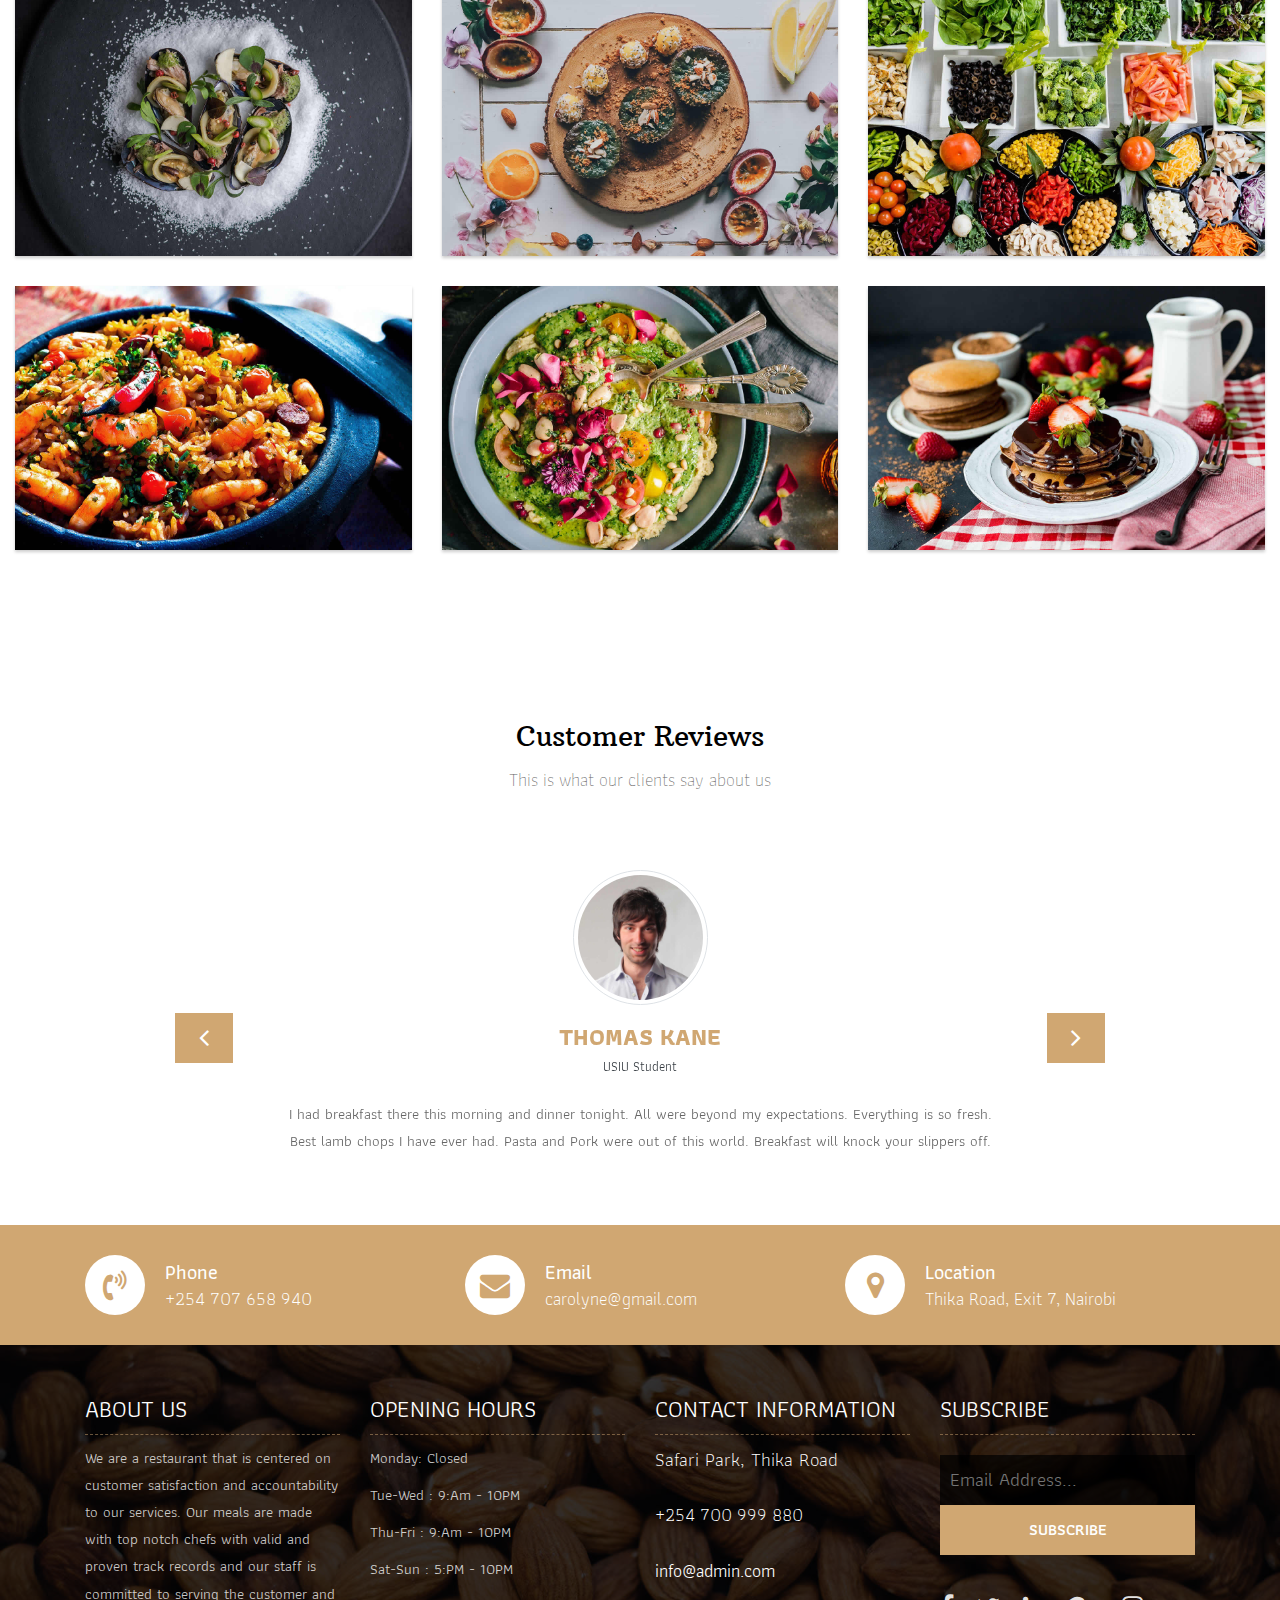
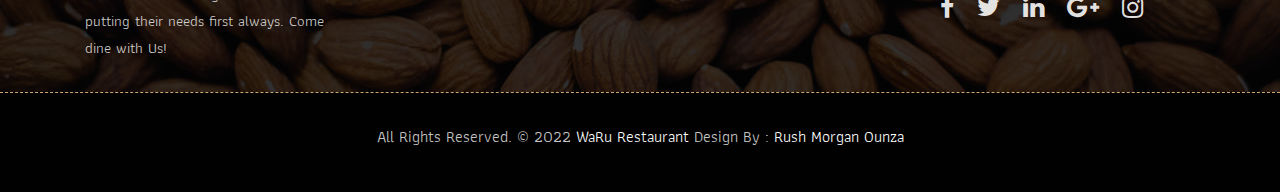
==== commit 9d70fa59: "Updated index.html" ====
--- a/index.html
+++ b/index.html
@@ -51,8 +51,6 @@
 						<li class="nav-item"><a class="nav-link" href="about.html">About</a></li>
 						<li class="nav-item"><a class="nav-link" href="reservation.html">Reservation</a></li>
 						<li class="nav-item"><a class="nav-link" href="contact.html">Contact</a></li>
-						<li class="nav-item"><a class="nav-link" href="about-me.html">About Me</a></li>
-						<li class="nav-item"><a class="nav-link" href="design_summary.html">Design Summary</a></li>
 					</ul>
 				</div>
 			</div>
@@ -121,7 +119,7 @@
 					<div class="inner-column">
 						<h1>Welcome To <span>WaRu Restaurant</span></h1>
 						<h4>Little Story</h4>
-						<p>WaRu resteraunt was birthed as an idea between two partners Carolyne Wahito and Rush Singh (WaRu) while at the university to provide African delicacies to an international populus</p>
+						<p>WaRu restaraunt was birthed as an idea between two partners Sonia Wairimu and Rush Ounza (WaRu) while at the university to provide African delicacies to an international populus</p>
 						<p>We serve a variety of well made, tasty, mouthwatering meals which are native to the African (Kenyan) people and served with delicate care and precision.</p>
 						<a class="btn btn-lg btn-circle btn-outline-new-white" href="reservation.html">Reservation</a>
 					</div>
@@ -462,8 +460,8 @@
 			<div class="container">
 				<div class="row">
 					<div class="col-lg-12">
-						<p class="company-name">All Rights Reserved. &copy; 2021 <a href="#">WaRu Restaurant</a> Design By : 
-					<a href="about-me.html">Carolyne Wahito Ndung'u</a></p>
+						<p class="company-name">All Rights Reserved. &copy; 2022 <a href="#">WaRu Restaurant</a> Design By : 
+					<a href="index.html">Rush Morgan Ounza</a></p>
 					</div>
 				</div>
 			</div>
@@ -487,4 +485,4 @@
     <script src="js/contact-form-script.js"></script>
     <script src="js/custom.js"></script>
 </body>
-</html>+</html>
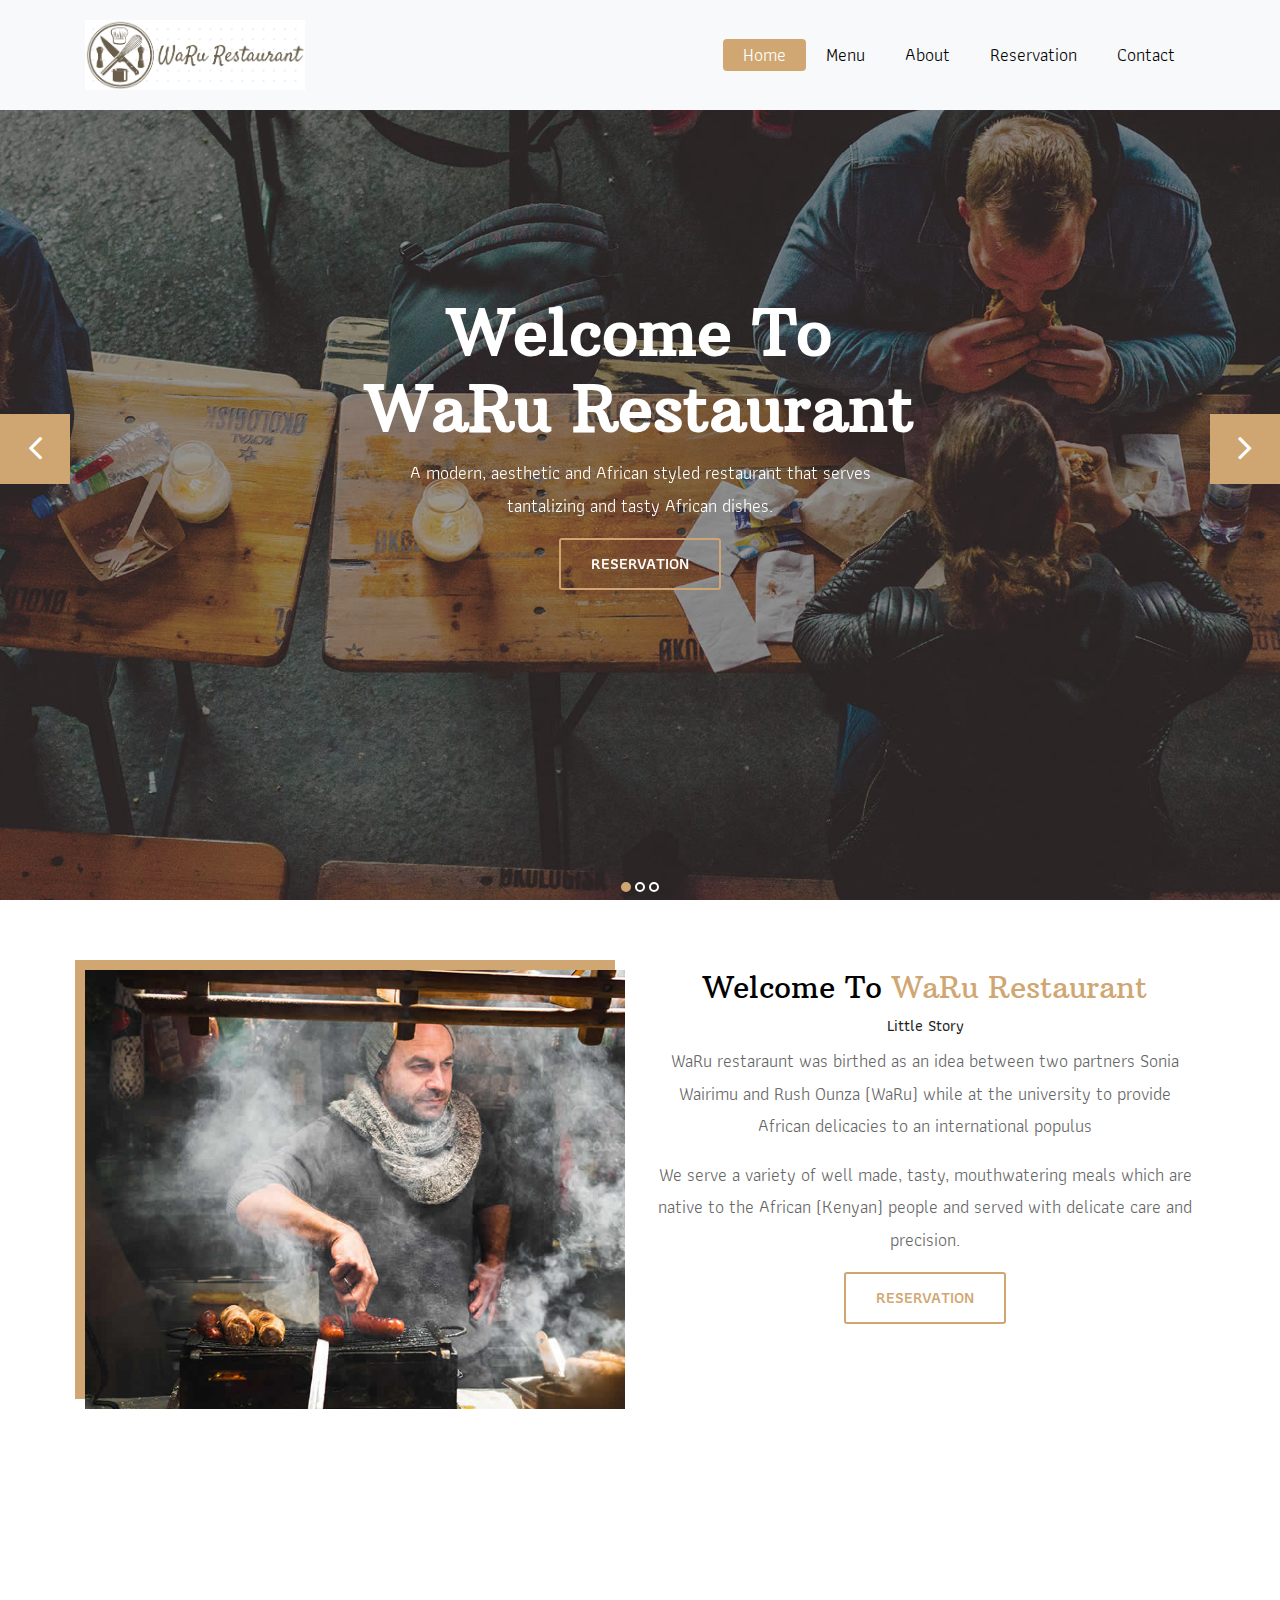
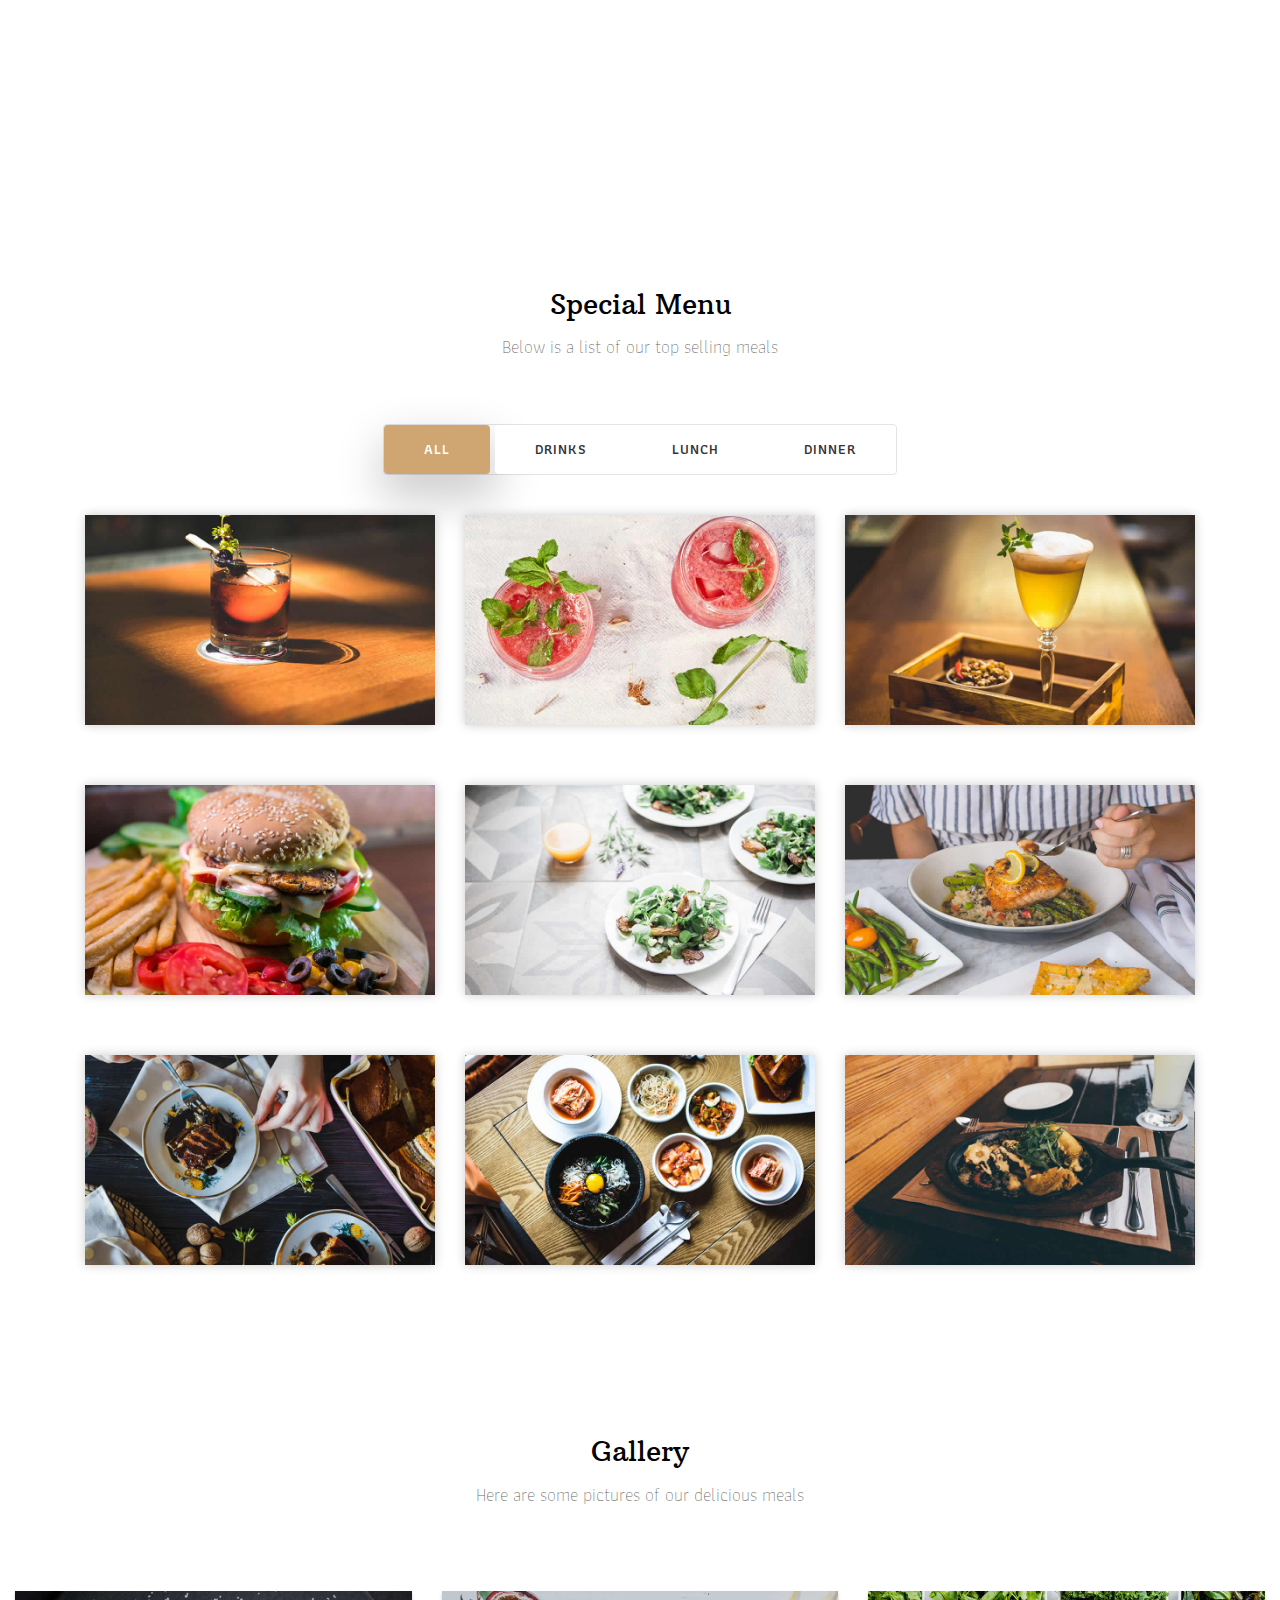
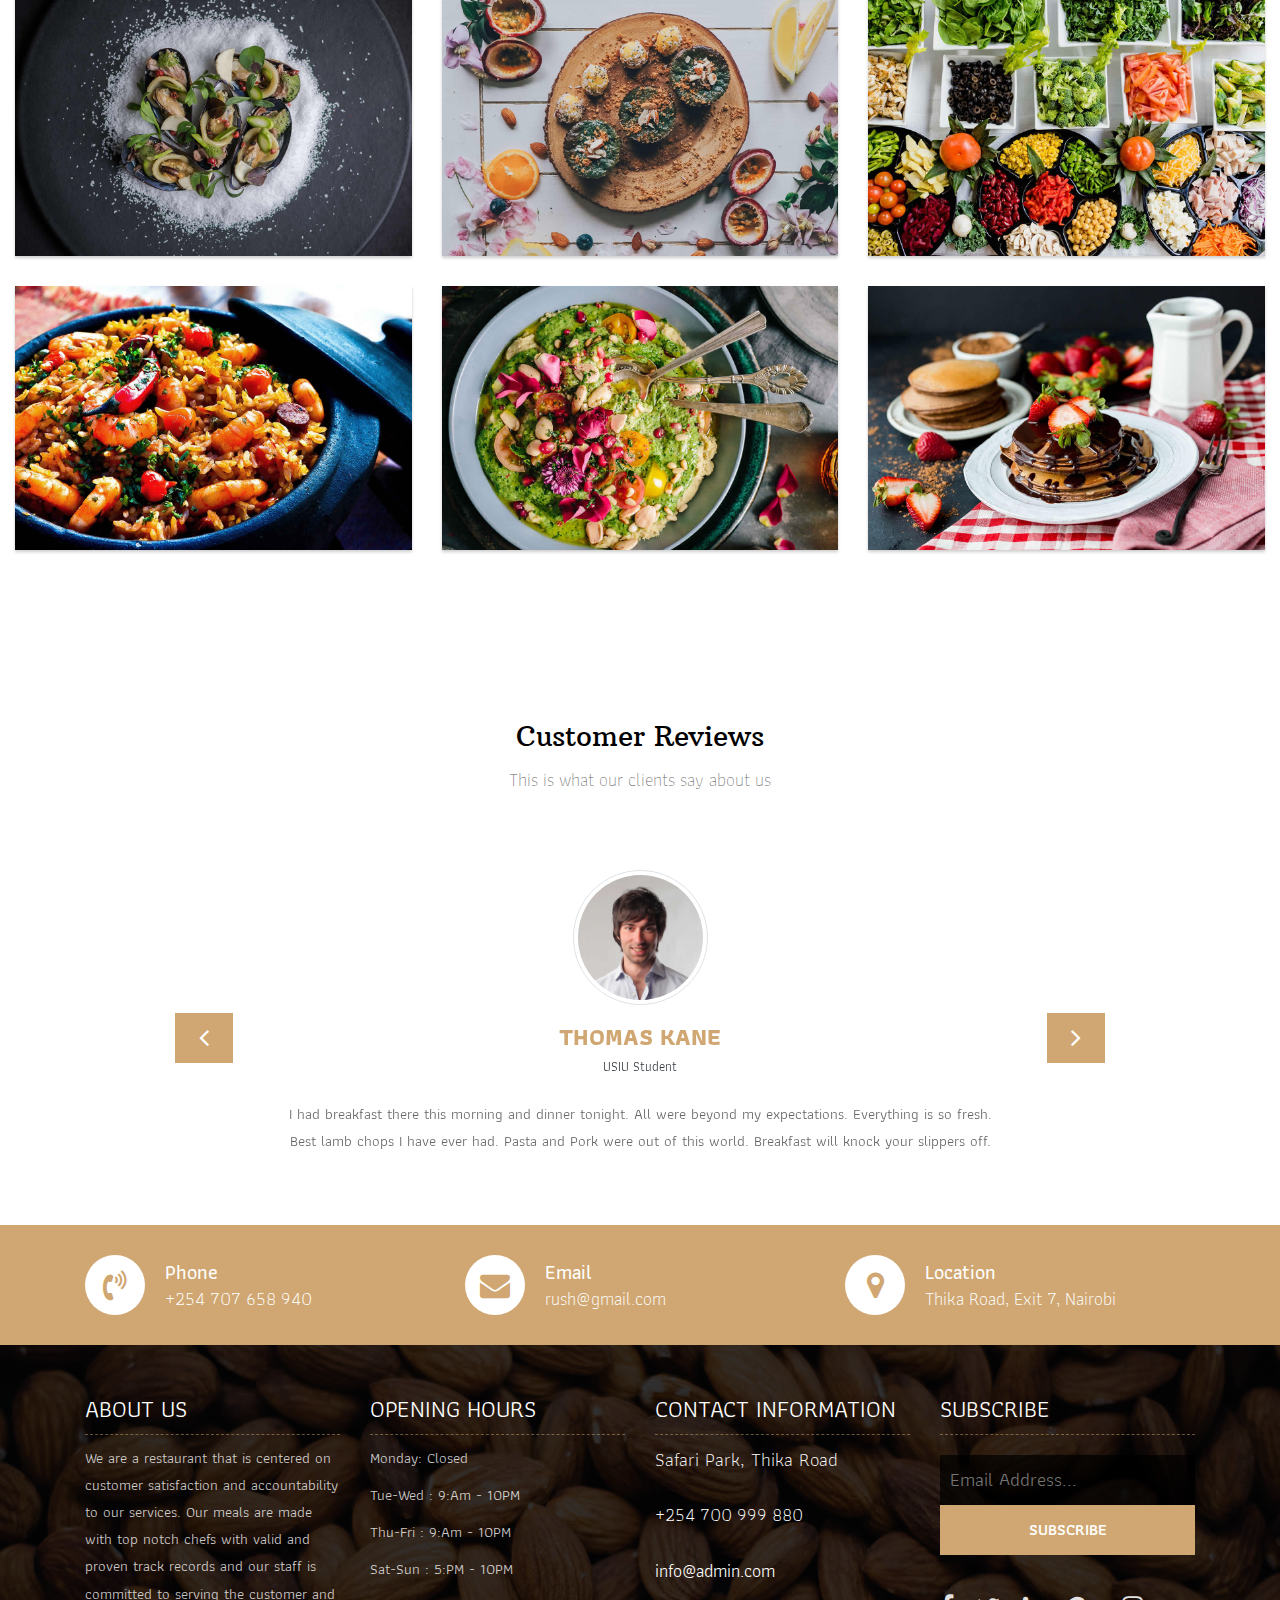
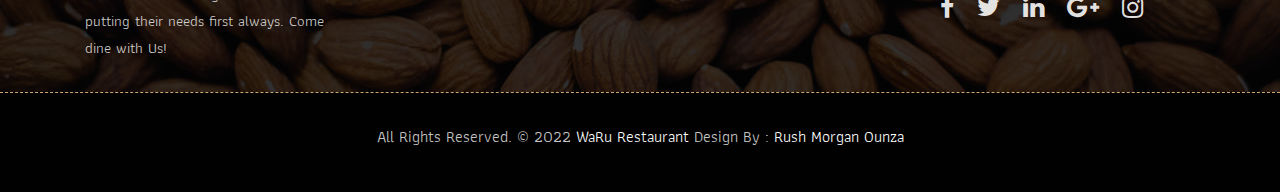
==== commit 67ea3b7e: "Update index.html" ====
--- a/index.html
+++ b/index.html
@@ -397,7 +397,7 @@
 					<div class="overflow-hidden">
 						<h4>Email</h4>
 						<p class="lead">
-							carolyne@gmail.com
+							rush@gmail.com
 						</p>
 					</div>
 				</div>
